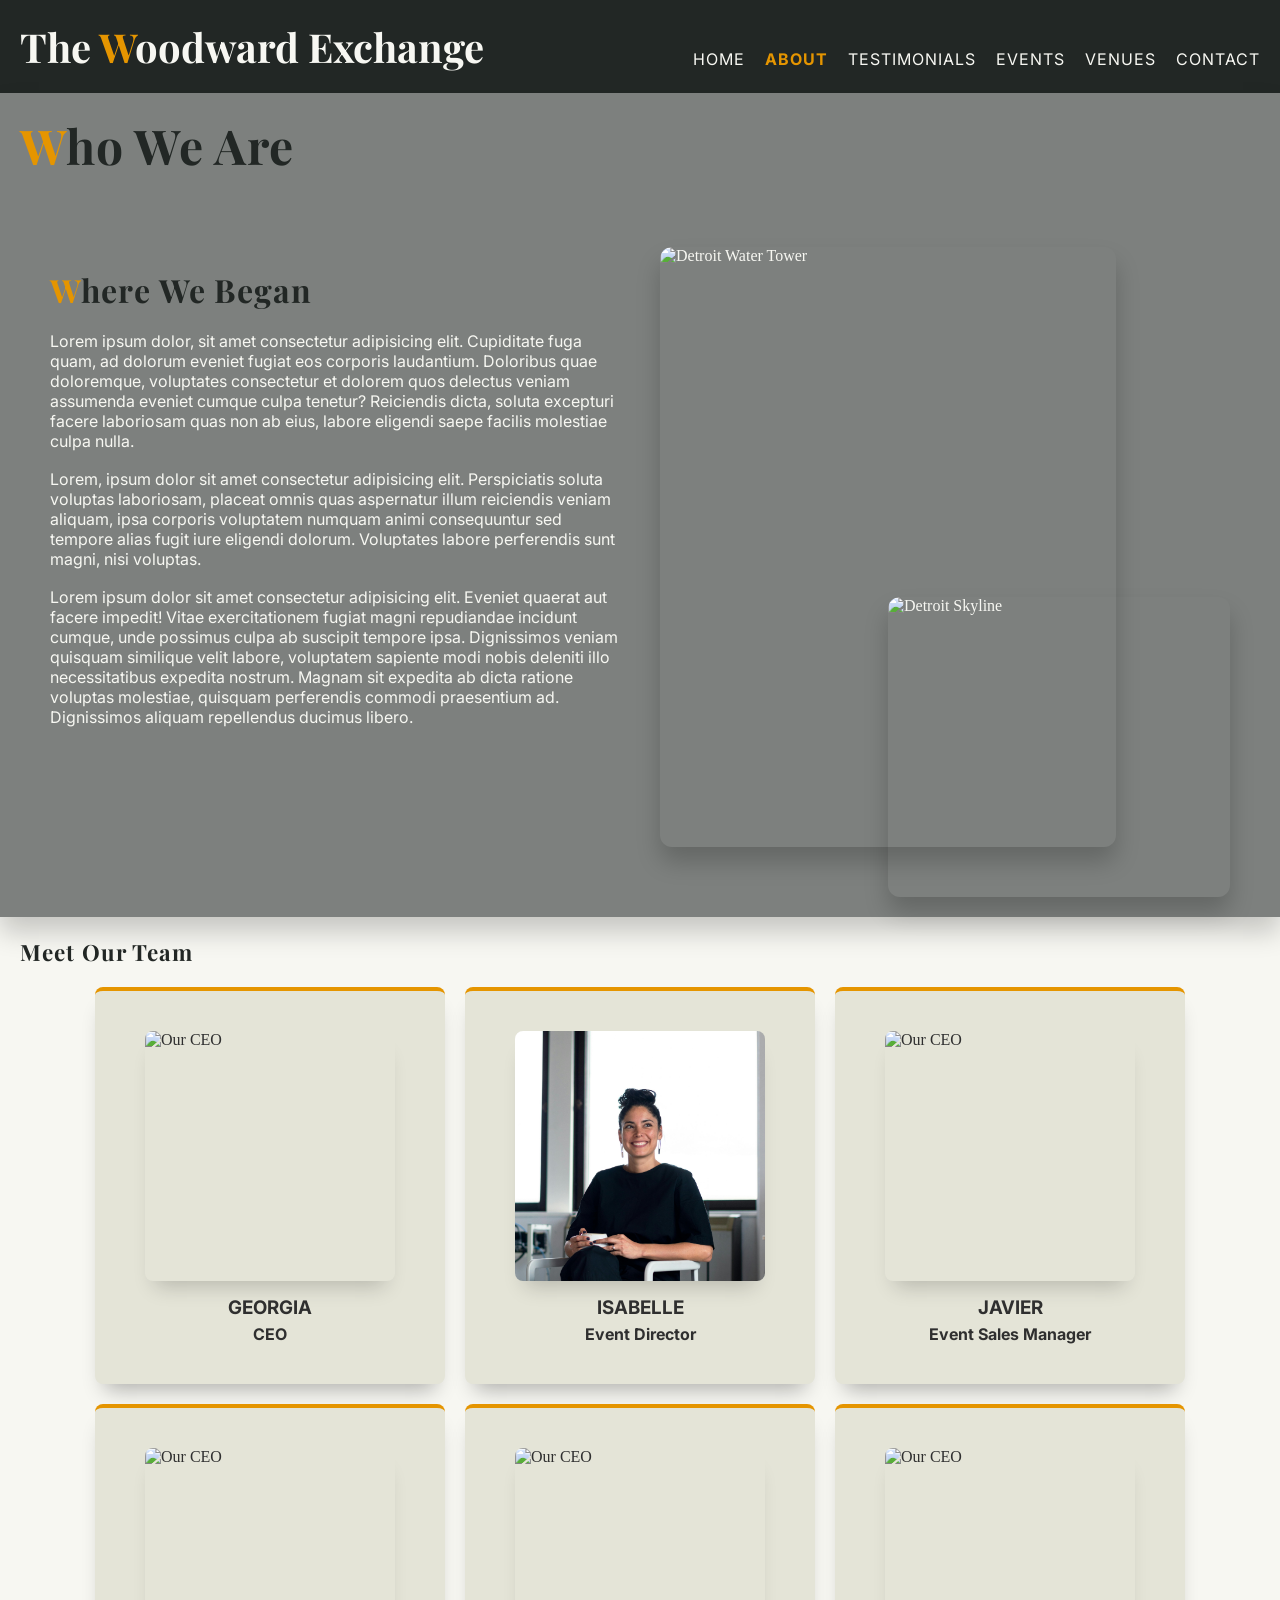
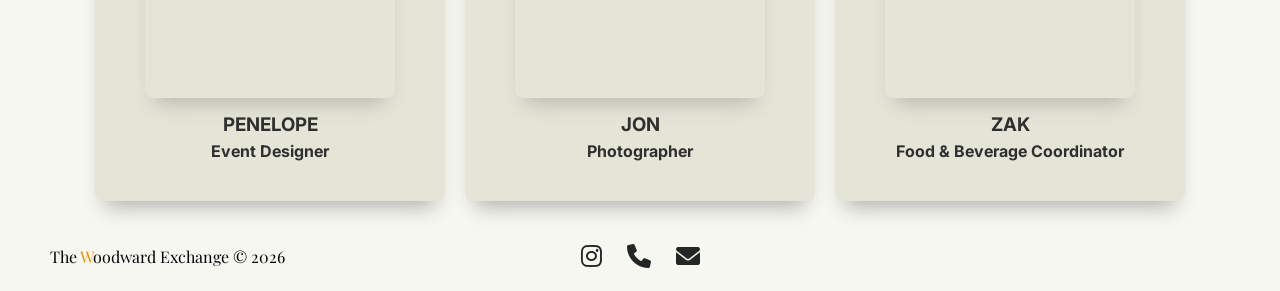
==== about.html @ 2d022087 "Added About Page, Began Events Page" ====
<!DOCTYPE html>
<html lang="en">
<head>
    <meta charset="UTF-8">
    <meta name="viewport" content="width=device-width, initial-scale=1.0">

 <link rel="stylesheet" href="https://cdnjs.cloudflare.com/ajax/libs/font-awesome/6.0.0/css/all.min.css">

    <link rel="preconnect" href="https://fonts.googleapis.com">
    <link rel="preconnect" href="https://fonts.gstatic.com" crossorigin>
    <link href="https://fonts.googleapis.com/css2?family=Playfair+Display:ital,wght@0,400..900;1,400..900&family=Roboto:ital,wght@0,100..900;1,100..900&family=Savate:ital,wght@0,200..900;1,200..900&display=swap" rel="stylesheet">


    <link rel="preconnect" href="https://fonts.googleapis.com">
    <link rel="preconnect" href="https://fonts.gstatic.com" crossorigin>
    <link href="https://fonts.googleapis.com/css2?family=Inter:ital,opsz,wght@0,14..32,100..900;1,14..32,100..900&family=Playfair+Display:ital,wght@0,400..900;1,400..900&family=Roboto:ital,wght@0,100..900;1,100..900&family=Savate:ital,wght@0,200..900;1,200..900&display=swap" rel="stylesheet">

    <link rel="stylesheet" href="style.css">
    <title>About Us</title>
</head>


<body class="about-page" id="about-page">
    
<header>
    <a href="#" class="logo">The <span>W</span>oodward Exchange</a>

        <i class="fas fa-bars menu-toggle" onclick="toggleMenu()"></i>

            <ul class="navigation" id="menu">
                <li><a href="index.html">Home</a></li>
                <li><a href="about.html" class="active-link">About</a></li>
                <li><a href="index.html#testimonials-section">Testimonials</a></li>
                <li><a href="events.html">Events</a></li>
                <li><a href="#">Venues</a></li>
                <li><a href="index.html#contact-section">Contact</a></li>
            </ul>
</header>

<main>

<section class="about">

        <h2 class="title"><span>W</span>ho We Are</h2>

    <div class="about-container">

            
        <div class="col-50">

            <h2 class="title"><span>W</span>here We Began</h2>

             <p class="text-font">Lorem ipsum dolor, sit amet consectetur adipisicing elit. Cupiditate fuga quam, ad dolorum eveniet fugiat eos corporis laudantium. Doloribus quae doloremque, voluptates consectetur et dolorem quos delectus veniam assumenda eveniet cumque culpa tenetur? Reiciendis dicta, soluta excepturi facere laboriosam quas non ab eius, labore eligendi saepe facilis molestiae culpa nulla.</p>

             <br>

             <p class="text-font">Lorem, ipsum dolor sit amet consectetur adipisicing elit. Perspiciatis soluta voluptas laboriosam, placeat omnis quas aspernatur illum reiciendis veniam aliquam, ipsa corporis voluptatem numquam animi consequuntur sed tempore alias fugit iure eligendi dolorum. Voluptates labore perferendis sunt magni, nisi voluptas.</p>

             <br>

             <p class="text-font">Lorem ipsum dolor sit amet consectetur adipisicing elit. Eveniet quaerat aut facere impedit! Vitae exercitationem fugiat magni repudiandae incidunt cumque, unde possimus culpa ab suscipit tempore ipsa. Dignissimos veniam quisquam similique velit labore, voluptatem sapiente modi nobis deleniti illo necessitatibus expedita nostrum. Magnam sit expedita ab dicta ratione voluptas molestiae, quisquam perferendis commodi praesentium ad. Dignissimos aliquam repellendus ducimus libero.</p>
        </div>

        <div class="col-50">
            <div class="image-stack-container">
            <img src="https://images.unsplash.com/photo-1714276729981-da1b0a0a40af?q=80&w=1170&auto=format&fit=crop&ixlib=rb-4.1.0&ixid=M3wxMjA3fDB8MHxwaG90by1wYWdlfHx8fGVufDB8fHx8fA%3D%3D" class="stack-img top"alt="Detroit Skyline">

            <img src="https://images.unsplash.com/photo-1735226441359-311eaab71bcf?q=80&w=798&auto=format&fit=crop&ixlib=rb-4.1.0&ixid=M3wxMjA3fDB8MHxwaG90by1wYWdlfHx8fGVufDB8fHx8fA%3D%3D" class="stack-img bottom"alt="Detroit Water Tower">
            </div>
        </div>
</div>


</section>

<section class="team">

    <h2 class="title">Meet Our Team</h2>

<div class="team-container">
    <div class="box">
        <div class="imgbox">
        <img src="https://images.unsplash.com/photo-1573497019940-1c28c88b4f3e?q=80&w=774&auto=format&fit=crop&ixlib=rb-4.1.0&ixid=M3wxMjA3fDB8MHxwaG90by1wYWdlfHx8fGVufDB8fHx8fA%3D%3D" alt="Our CEO">
        </div>
        <div class="text">
                <h3>Georgia</h3>
                <h4>CEO</h4>
            </div>
    </div>

    <div class="box">
        <div class="imgbox">
        <img src="Images/pexels-thisisengineering-3861447.jpg" alt="Our CEO">
        </div>
        <div class="text">
                <h3>Isabelle</h3>
                <h4>Event Director</h4>
            </div>
    </div>

    <div class="box">
        <div class="imgbox">
        <img src="https://images.pexels.com/photos/12903019/pexels-photo-12903019.jpeg" alt="Our CEO">
        </div>
        <div class="text">
                <h3>Javier</h3>
                <h4>Event Sales Manager</h4>
            </div>
    </div>

    <div class="box">
        <div class="imgbox">
        <img src="https://images.pexels.com/photos/1181742/pexels-photo-1181742.jpeg" alt="Our CEO">
        </div>
        <div class="text">
                <h3>Penelope</h3>
                <h4>Event Designer</h4>
            </div>
    </div>

    <div class="box">
        <div class="imgbox">
        <img src="https://images.pexels.com/photos/30336198/pexels-photo-30336198.jpeg" alt="Our CEO">
        </div>
        <div class="text">
                <h3>Jon</h3>
                <h4>Photographer</h4>
            </div>
    </div>

    <div class="box">
        <div class="imgbox">
        <img src="https://images.pexels.com/photos/8101728/pexels-photo-8101728.jpeg" alt="Our CEO">
        </div>
        <div class="text">
                <h3>Zak</h3>
                <h4>Food &amp Beverage Coordinator</h4>
            </div>
    </div>
    </div>
</section>

</main>



<footer>
<div class="footer-container">
    <div class="footer-text">
    <p>The <span>W</span>oodward Exchange &copy; 2026</p>
</div>

    <div class="footer-links">
        <a href="#"><i class="fa-brands fa-instagram"></i></a>
        <a href="#"><i class="fa-solid fa-phone"></i></a>
        <a href="#"><i class="fa-solid fa-envelope"></i></a>
    </div>

    <div class="footer-right">
    <button id="backToTop" title="Go to top">
    <i class="fas fa-chevron-up"></i>
</button>
</div>
</div>

</footer>



     <script>
        function toggleMenu(){
            const menu = document.getElementById("menu");
            menu.classList.toggle("active");
        }

        const backToTopBtn = document.getElementById("backToTop");

        window.onscroll = function(){
            if (document.body.scrollTop > 400 || document.documentElement.scrollTop > 400) {
                backToTopBtn.style.display = "block";
            } else{
                backToTopBtn.style.display = "none";
            }
        };

        backToTopBtn.onclick = function(){
            window.scrollTo({
                top:0,
                behavior: 'smooth'
            });
        }
    </script>



</body>
</html>
---- style.css ----
*{
    padding: 0;
    margin: 0;
    box-sizing: border-box;
}

html{
    scroll-behavior: smooth;
}

/* PARAGRAPH FONT */

.text-font{
    font-size: 1em;
    font-family: "Inter", sans-serif;
}

/* HEADER CSS */

header{
    display: flex;
    justify-content: space-between;
    align-items: center;
    padding: 20px;
    background-color: #222725;
    width: 100%;
}

.logo{
    text-decoration: none;
    font-size: 2.5em;
    font-weight: bold;
    font-family: "Playfair Display", serif;
    color: #f7f7f2;
}

.logo span, 
.hero-title span,
.title span,
.footer-container span{
    color: #e59500;
}

.navigation{
    display: flex;
    gap: 20px;
    padding: 0;
    margin-top: 25px;
}

.navigation li{
    list-style: none;
}

.navigation li a{
    display: inline-block;
    text-decoration: none;
    color: #f7f7f2;
    font-family: "Inter", sans-serif;
    text-transform: uppercase;
    letter-spacing: 1px;
    font-size: 1em;
    transition: transform 0.2s ease, color 0.2s ease;
}

.navigation li a:hover{
    /* transform: scale(1.15); */
    transform: scale(1.15);
    color: #e59500;
}

.menu-toggle{
    color: #fff;
    font-size: 20px;
    cursor: pointer;
    display: none;
}

.divider-container{
    display: flex;
    justify-content: center;
    align-items: center;
    width: 100%;
    position: absolute;
    margin-top: -9px;
    overflow: visible;
    z-index: 100;
    pointer-events: none;
}

.rotated-triangle{
    transform: rotate(180deg);
}

/*  HERO SECTION */

.hero{
    background: linear-gradient(rgba(0, 0, 0, 0.4), rgba(0, 0, 0, 0.4)),url(https://images.unsplash.com/photo-1773069459477-e9fe9d6eeb60?q=80&w=1373&auto=format&fit=crop&ixlib=rb-4.1.0&ixid=M3wxMjA3fDB8MHxwaG90by1wYWdlfHx8fGVufDB8fHx8fA%3D%3D);
    background-size: cover;
    width: 100%; 
    height: 80vh; /* Viewport height */
    display: flex;
    flex-direction: column;
    justify-content: center;
    align-items: center;
    text-align: center;
    box-shadow: 0px 15px 20px -10px rgba(0, 0, 0, 0.3);
    z-index: 2;
    position: relative; /* activates the z-index */
}

.hero-title{
    font-size: 5em;
    padding: 10px;
    text-wrap: wrap;
    color: #f7f7f2;
}

.hero-content p{
    /* font-size: 1em;
    font-family: "Inter", sans-serif; */
    text-align: center;
    color: #f7f7f2;
}

.hero-content .btn{
    display: inline-block;
    margin-top: 40px;
    padding: 10px 15px;
    border-radius: 8px;
    text-decoration: none;
    background-color: #e59500;
    color: #f7f7f2;
    font-family: "Inter", sans-serif;
    font-size: 1em;
}

.hero-content .btn:hover{
    background-color: #f7f7f2;
    color: #222725;
    transform: scale(1.1);
    transition: transform 0.3s ease, color 0.3s ease;
}

/* GALLERY SECTION */

.gallery{
    background-color: #f7f7f2;
    position: relative;
    box-shadow: 0px 15px 20px -10px rgba(0, 0, 0, 0.3);
    z-index: 1;
}

.gallery-grid{
    display: grid;
    grid-template-columns: repeat(5, 1fr);
    gap: 20px;
    padding: 20px;
    max-width: 1200px;
    margin: 0 auto;
}

.gallery-grid img{
    width: 100%;
    height: 200px;
    object-fit: cover;
    box-shadow: 0px 15px 20px -10px rgba(0, 0, 0, 0.2);
    border-radius: 8px;
    transition: transform 0.3s ease;
}

.gallery-grid img:hover{
    transform: scale(1.05);
}

.title{
    font-family: "Playfair Display", serif;
    font-size: 1.4em;
    /* text-transform: uppercase; */
    letter-spacing: 1.1px;
    padding: 20px 0 0 20px ;
    color: #222725;
}

/* TESTIMONIALS SECTION */

.testimonials{
    background-color: #22272596;
    box-shadow: 0px 15px 20px -10px rgba(0, 0, 0, 0.3);
    position: relative;
    z-index: 10;
}

.testimonials .title{
    color: #f7f7f2;
}

.testimonial-content{
    display: flex;
    justify-content: center;
    align-items: center;
    flex-wrap: wrap;
    margin-top: 40px;
    max-width: 100%;
    gap: 2.5em;
}

.testimonial-content .box,
.team .box{
    width: 350px;
    padding: 40px;
    background-color: #f7f7f2;
    color: #2f2f2f;
    margin-bottom: 30px;
    border-radius: 8px;
    box-shadow: 0px 15px 20px -10px rgba(0, 0, 0, 0.3);
    border-top: 4px solid #e59500;
}

.testimonial-content .box:nth-child(1),
.testimonial-content .box:nth-child(2),
.testimonial-content .box:nth-child(3){
    margin-bottom: 10px;
}

.testimonial-content .box:hover{
    transform: scale(1.05);
    transition: transform 0.3s ease;
}

.testimonial-content .box .imgbox,
.team .box .imgbox{
    width: 100%;
    height: 250px;
    display: flex;
    justify-content: center;
}

.testimonial-content .box .imgbox img,
.team .box .imgbox img{
    border-radius: 8px;
    object-fit: cover;
    object-position: center top;
    height: 250px;
    width: 250px;
    display: block;
    margin: 0 auto;
    box-shadow: 0px 15px 20px -10px rgba(0, 0, 0, 0.2);
}

.testimonial-content .box:first-child .imgbox img,
.team .box:first-child .imgbox img{
    object-position: center;
}

.box p{
    /* font-family: "Inter", sans-serif;
    font-size: 1em; */
    color: #222725;
    padding: 10px 10px 20px;
    text-wrap: wrap;
    text-align: center;
}

.box h3{
    font-family: "Inter", sans-serif;
    text-align: center;
    text-transform: uppercase;
}

/* CONTACT SECTION */

.contact{
    background: linear-gradient(rgba(0, 0, 0, 0.4), rgba(0, 0, 0, 0.4)), url(https://images.unsplash.com/photo-1714276729981-da1b0a0a40af?q=80&w=1170&auto=format&fit=crop&ixlib=rb-4.1.0&ixid=M3wxMjA3fDB8MHxwaG90by1wYWdlfHx8fGVufDB8fHx8fA%3D%3D);
    background-size: cover;
    padding: 0px 20px 20px;
    background-color: #f7f7f2;
    display: flex;
    flex-direction: column;
    align-items: center;
    background-position: center;
    box-shadow: 0px 15px 20px -10px rgba(0, 0, 0, 0.3);
    position: relative;
    z-index: 10;
}

.contact-wrapper{
    width: 100%;
    display: flex;
    justify-content: center;
    margin-top: 30px;
    justify-content: flex-start;
}

.contact .title{
    align-self: flex-start;
    padding-left: 0px;
    color: #f7f7f2;
}

.contact .text-font{
    font-size: 0.8em;
}

.contactform{
    padding: 40px;
    box-shadow: rgba(0, 0, 0, 0.1) 0px 15px 25px;
    /* background: #f7f7f2; */
    background: rgba(247, 247, 242, 0.6);
    backdrop-filter: blur(10px);
    -webkit-backdrop-filter: blur(10px); 
    border: 1px solid rgba(255, 255, 255, 0.3);
    width: 100%;
    max-width: 600px;
    border-radius: 8px;
    align-self: flex-start;
    flex-grow: 1;
    letter-spacing: .1em;
    border-top: 4px solid #e59500;
}

.contactform h3{
    margin-bottom: 20px;
    font-family: "Playfair Display", serif;
    color: #222725;
    
}

.contactform .inputbox{
    width: 100%;
    margin-bottom: 20px;
}

.contactform .inputbox input,
.contactform .inputbox textarea{
    width: 100%;
    border: 1px solid #22272596;
    color: #22272596;
    border-radius: 8px;
    padding: 10px;
    outline: none;
    font-weight: 300;
    resize: none;
    font-size: 1em;
    font-family: "Inter", sans-serif;
}

.contactform .inputbox input[type="submit"]{
    background-color: #e59500;
    color: #f7f7f2;
    /* font-weight: 400; */
}

.contactform .inputbox input[type="submit"]:hover{
    background-color: #222725;
    color: #e59500;
    transform: scale(1.05);
    transition: transform 0.3s ease;
}

/* FOOTER SECTION */

.footer-container{
    background-color: #f7f7f2;
    width: 100%;
    height: 70px;
    display: flex;
    justify-content: space-between;
    align-items: center;
    padding: 0 50px;
}

.footer-text, .footer-links, .footer-right{
    flex: 1;
}

.footer-container .footer-text p{
    font-family: "Playfair Display", serif;
    display: inline-block;
    margin-top: 20px;
    margin-bottom: 20px;
    font-size: 1em;
}

.footer-links{
    display: flex;
    justify-content: center;
    gap: 25px;
    margin: 0 40px;
}

.footer-right{
    display: flex;
    justify-content: flex-end;
}

.footer-links i{
    color: #222725;
    font-size: 1.5em;
}

.footer-links i:hover{
    transform: scale(1.15);
    color: #e59500;
    transition: transform 0.3s ease;
}


/* BACK TO TOP BUTTON */

#backToTop {
    display: none; /* Hidden by default */
    bottom: 30px; 
    right: 30px; 
    z-index: 999; 
    border: none; 
    outline: none; 
    background-color: #e59500; 
    color: white; 
    cursor: pointer; 
    padding: 10px 15px; 
    border-radius: 5px; /* Circle shape */
    font-size: 1.2em;
    transition: 0.3s;
    box-shadow: 0px 5px 15px rgba(0,0,0,0.3);
}

#backToTop:hover {
    background-color: #222725; /* Switch to your dark green on hover */
    transform: scale(1.1);
}

/* ABOUT PAGE */

.active-link{
    color: #e59500 !important;
    font-weight: bold;
}

.about{
    background-color: #22272596;
    color: #f7f7f2;
    position: relative;
    padding-bottom: 100px;
    z-index: 10;
    box-shadow: 0px 15px 25px rgba(0, 0, 0, 0.2);
}


.about-container {
    display: flex;
    justify-content: center;
    align-items: center; 
    width: 100%;
    min-height: auto; 
    padding: 20px 50px; 
    gap: 40px;
}

.about .col-50 .title {
    font-size: 2em;
    margin-top: 0;      
    padding: 0 0 20px 0;
}

.about .title{
    font-size: 3em;
}

.about .col-50 .title{
    font-size: 2em;
    padding: 0px 0px 20px 0px;
}

.col-50{
    flex: 1;
}


.col-50 img{
    width: 100%;
    max-width: 500px;
    height: auto;
    border-radius: 12px;
    box-shadow: 0px 15px 25px rgba(0, 0, 0, 0.2);
}

.image-stack-container{
    position: relative;
    width: 100%;
    max-width: 600px;
    height: 500px;
    margin: 50px auto;
}

.stack-img {
    position: absolute;
    border-radius: 12px;
    box-shadow: 0px 20px 40px rgba(0,0,0,0.2);
    object-fit: cover;
    transition: transform 0.3s ease;
}

.stack-img.bottom{
    width: 80%;
    height: 600px;
    top: 0;
    left: 0;
    z-index: 1;
}


.stack-img.top{
    width: 60%;
    height: 300px;
    bottom: -150px;
    right: 0;
    z-index: 2;
    /* border: 5px solid #f7f7f2; */
}


/* MEET OUR TEAM SECTION -- ABOUT PAGE */

.team{
    background-color: #f7f7f2;
}

.team-container{
    display: grid;
    grid-template-columns: repeat(auto-fit, 350px);
    justify-content: center;
    align-items: start;
    max-width: 1200px;
    margin: 0 auto;
    padding: 20px;
    gap: 20px;
}
.team .box .imgbox{
    width: 100%;
    height: 250px;
    display: flex;
    justify-content: center;
    margin-bottom: 15px;
}

.team .box{
    background-color: #e4e4d7;
    width: 100%;
    max-width: 400px;
    margin: 0 auto;
}

.team .box:nth-child(4) img,
.team .box:nth-child(5) img,
.team .box:nth-child(6) img{
    object-position: center;
}

.team .box:hover{
    transform: scale(1.05);
    transition: transform 0.3s ease;
}

.team .box h4{
    font-family: "Inter", sans-serif;
    text-align: center;
    margin-top: 5px;
}



/* MOBILE DEVICE STYLING */

@media only screen and (max-width: 599px){
    .menu-toggle{
        display: block;
        font-size: 2em;
        z-index: 1001;
    }

    header .navigation{
        display: none;
        flex-direction: column;
        position: absolute;
        color: #f7f7f2;
        top: 170px; /* Position ourself below the navbar */
        left: 0;
        right: 0;
        padding: 20px 0;
        z-index: 1000; /* Staying above other elements */
        gap: 10px;
    }

    header .navigation.active{
        display: flex;
}

    header .navigation li{
        text-align: center;
        width: 100%;
}

    header .navigation li a{
        text-decoration: none;
        color: #2f2f2f;
        font-weight: 400;
        font-size: 1.2em;
        padding: 10px;
        display: block;
}

    header .navigation li a:active{
        color: #e59500;
        transform: scale(.98);
        transition: transform 0.3s ease;
}

.team-container{
    grid-template-columns: 1fr;
}

}
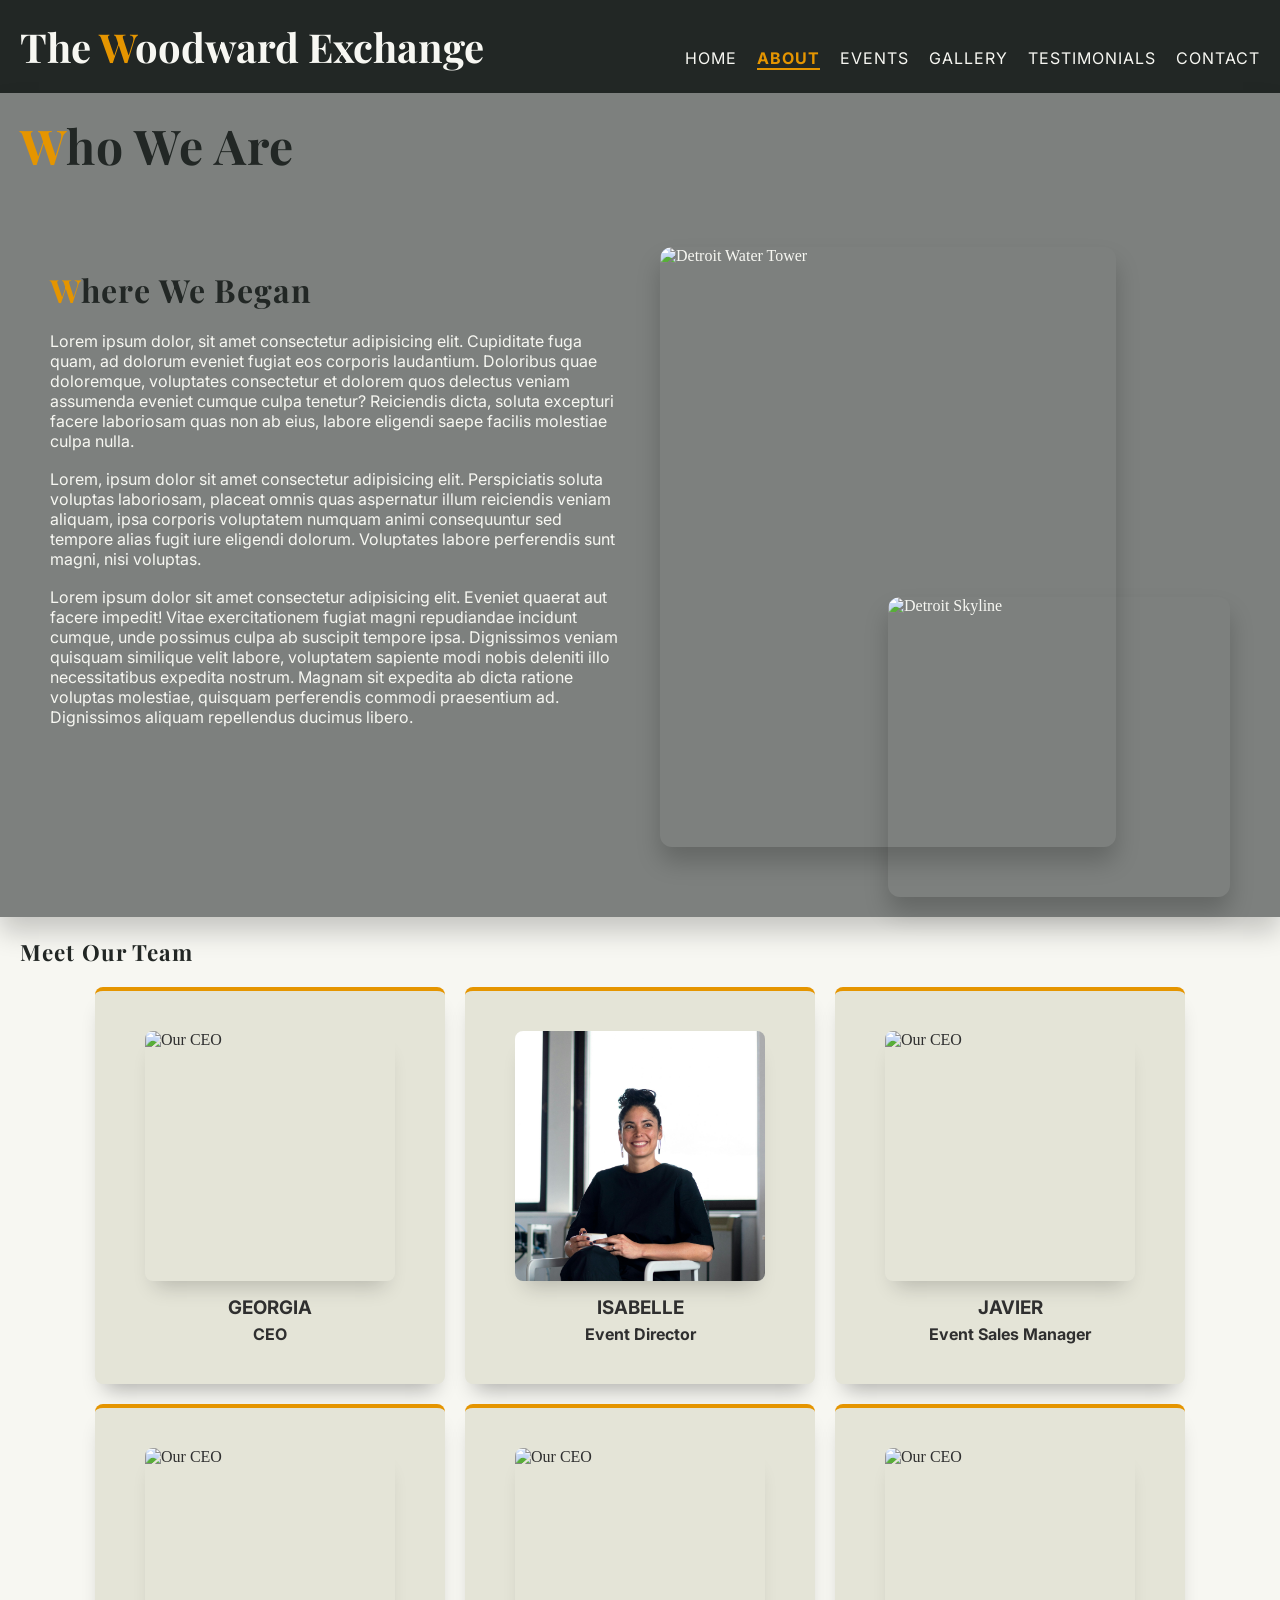
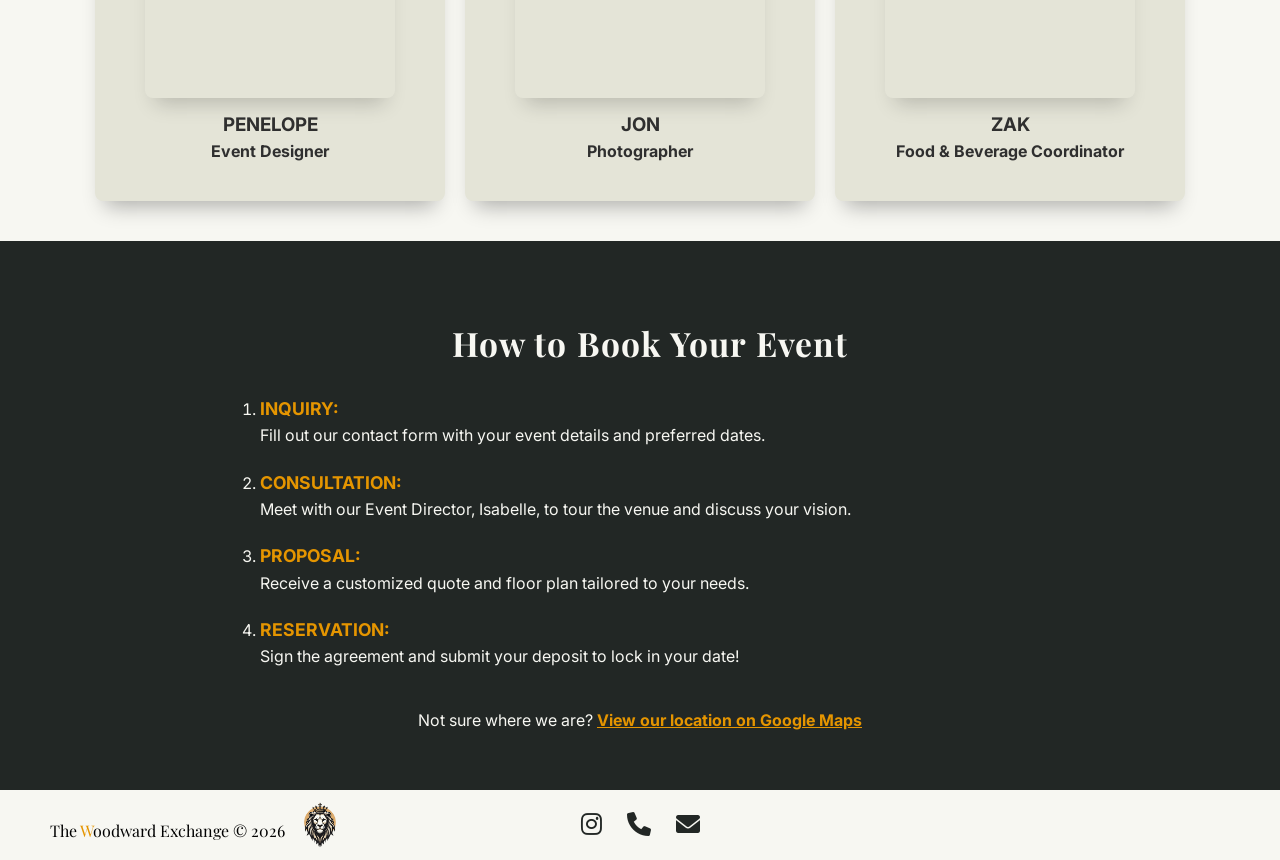
==== commit 11fb6b2c: "Finished Events Page, Added Gallery Page, PNG, External Link" ====
--- a/about.html
+++ b/about.html
@@ -30,9 +30,9 @@
             <ul class="navigation" id="menu">
                 <li><a href="index.html">Home</a></li>
                 <li><a href="about.html" class="active-link">About</a></li>
+                <li><a href="events.html">Events</a></li>
+                <li><a href="gallery.html">Gallery</a></li>
                 <li><a href="index.html#testimonials-section">Testimonials</a></li>
-                <li><a href="events.html">Events</a></li>
-                <li><a href="#">Venues</a></li>
                 <li><a href="index.html#contact-section">Contact</a></li>
             </ul>
 </header>
@@ -137,6 +137,24 @@
                 <h4>Food &amp Beverage Coordinator</h4>
             </div>
     </div>
+    </div>
+</section>
+
+<section class="booking-process">
+    <div class="title">
+        <h2>How to Book Your Event</h2>
+    </div>
+    <div class="process-container">
+        <ol class="text-font">
+            <li><strong>Inquiry:</strong> Fill out our contact form with your event details and preferred dates.</li>
+            <li><strong>Consultation:</strong> Meet with our Event Director, Isabelle, to tour the venue and discuss your vision.</li>
+            <li><strong>Proposal:</strong> Receive a customized quote and floor plan tailored to your needs.</li>
+            <li><strong>Reservation:</strong> Sign the agreement and submit your deposit to lock in your date!</li>
+        </ol>
+        <p class="text-font external-link-wrap">
+            Not sure where we are? 
+            <a href="https://www.google.com/maps" target="_blank" class="external-link">View our location on Google Maps</a>
+        </p>
     </div>
 </section>
 
@@ -148,6 +166,8 @@
 <div class="footer-container">
     <div class="footer-text">
     <p>The <span>W</span>oodward Exchange &copy; 2026</p>
+
+    <img src="Images/lion-logo.png" class="footer-logo" alt="Lion with Crown Brand Icon"> <!--  <a href='https://pngtree.com/freepng/a-vector-logo-design-of-majestic-king-lion_20941485.html'>png image from pngtree.com/</a> -->
 </div>
 
     <div class="footer-links">
--- a/style.css
+++ b/style.css
@@ -142,45 +142,7 @@
     transition: transform 0.3s ease, color 0.3s ease;
 }
 
-/* GALLERY SECTION */
-
-.gallery{
-    background-color: #f7f7f2;
-    position: relative;
-    box-shadow: 0px 15px 20px -10px rgba(0, 0, 0, 0.3);
-    z-index: 1;
-}
-
-.gallery-grid{
-    display: grid;
-    grid-template-columns: repeat(5, 1fr);
-    gap: 20px;
-    padding: 20px;
-    max-width: 1200px;
-    margin: 0 auto;
-}
-
-.gallery-grid img{
-    width: 100%;
-    height: 200px;
-    object-fit: cover;
-    box-shadow: 0px 15px 20px -10px rgba(0, 0, 0, 0.2);
-    border-radius: 8px;
-    transition: transform 0.3s ease;
-}
-
-.gallery-grid img:hover{
-    transform: scale(1.05);
-}
-
-.title{
-    font-family: "Playfair Display", serif;
-    font-size: 1.4em;
-    /* text-transform: uppercase; */
-    letter-spacing: 1.1px;
-    padding: 20px 0 0 20px ;
-    color: #222725;
-}
+
 
 /* TESTIMONIALS SECTION */
 
@@ -188,7 +150,7 @@
     background-color: #22272596;
     box-shadow: 0px 15px 20px -10px rgba(0, 0, 0, 0.3);
     position: relative;
-    z-index: 10;
+    z-index: 20;
 }
 
 .testimonials .title{
@@ -271,9 +233,9 @@
 /* CONTACT SECTION */
 
 .contact{
-    background: linear-gradient(rgba(0, 0, 0, 0.4), rgba(0, 0, 0, 0.4)), url(https://images.unsplash.com/photo-1714276729981-da1b0a0a40af?q=80&w=1170&auto=format&fit=crop&ixlib=rb-4.1.0&ixid=M3wxMjA3fDB8MHxwaG90by1wYWdlfHx8fGVufDB8fHx8fA%3D%3D);
+    background: linear-gradient(rgba(0, 0, 0, 0.3), rgba(0, 0, 0, 0.3)), url(https://images.pexels.com/photos/15212812/pexels-photo-15212812.jpeg);
     background-size: cover;
-    padding: 0px 20px 20px;
+    padding: 0px 20px 90px;
     background-color: #f7f7f2;
     display: flex;
     flex-direction: column;
@@ -284,10 +246,19 @@
     z-index: 10;
 }
 
+.contact-container{
+    width: 100%;
+    display: flex;
+    justify-content: space-between;
+    align-items: center;
+    gap: 20px;
+    padding: 0px 20px 30px;
+}
+
+
 .contact-wrapper{
     width: 100%;
     display: flex;
-    justify-content: center;
     margin-top: 30px;
     justify-content: flex-start;
 }
@@ -304,7 +275,7 @@
 
 .contactform{
     padding: 40px;
-    box-shadow: rgba(0, 0, 0, 0.1) 0px 15px 25px;
+    box-shadow: rgba(0, 0, 0, 0.2) 0px 15px 25px;
     /* background: #f7f7f2; */
     background: rgba(247, 247, 242, 0.6);
     backdrop-filter: blur(10px);
@@ -313,10 +284,12 @@
     width: 100%;
     max-width: 600px;
     border-radius: 8px;
-    align-self: flex-start;
-    flex-grow: 1;
+    /* align-self: flex-start; */
+    /* flex-grow: 1; */
     letter-spacing: .1em;
     border-top: 4px solid #e59500;
+    position: relative;
+    z-index: 10;
 }
 
 .contactform h3{
@@ -358,6 +331,21 @@
     transition: transform 0.3s ease;
 }
 
+.contact-img{
+    border-radius: 8px;
+    box-shadow: 0px 15px 20px -10px rgba(0, 0, 0, 0.2);
+}
+
+.contact-img .stack-img.bottom{
+    width: 100%;
+    height: 450px;
+}
+
+.contact-img .stack-img.top{
+    width: 100%;
+    height: 250px;
+}
+
 /* FOOTER SECTION */
 
 .footer-container{
@@ -372,13 +360,24 @@
 
 .footer-text, .footer-links, .footer-right{
     flex: 1;
+}
+
+.footer-text{
+    display: flex;
+}
+
+.footer-logo{
+    height: 50px;
+    width: 50px;
+    margin: 0px 10px
+    /* png image from pngtree.com */
 }
 
 .footer-container .footer-text p{
     font-family: "Playfair Display", serif;
     display: inline-block;
     margin-top: 20px;
-    margin-bottom: 20px;
+    margin-bottom: 0px;
     font-size: 1em;
 }
 
@@ -435,6 +434,7 @@
 .active-link{
     color: #e59500 !important;
     font-weight: bold;
+    border-bottom: 2px solid #e59500;
 }
 
 .about{
@@ -460,16 +460,11 @@
 .about .col-50 .title {
     font-size: 2em;
     margin-top: 0;      
-    padding: 0 0 20px 0;
+    padding: 0px 0px 20px 0px;
 }
 
 .about .title{
     font-size: 3em;
-}
-
-.about .col-50 .title{
-    font-size: 2em;
-    padding: 0px 0px 20px 0px;
 }
 
 .col-50{
@@ -533,7 +528,7 @@
     align-items: start;
     max-width: 1200px;
     margin: 0 auto;
-    padding: 20px;
+    padding: 20px 20px 40px 20px;
     gap: 20px;
 }
 .team .box .imgbox{
@@ -569,6 +564,154 @@
 }
 
 
+/* HOW TO BOOK SECTION -- ABOUT PAGE */
+
+.booking-process h2{
+    color: #f7f7f2;
+}
+
+.booking-process {
+    background-color: #222725;
+    color: #f7f7f2;
+    padding: 60px 20px;
+    text-align: center;
+}
+
+.process-container {
+    max-width: 800px;
+    margin: 0 auto;
+    text-align: left;
+}
+
+.process-container ol {
+    margin: 30px 0;
+    padding-left: 20px;
+}
+
+.process-container li {
+    margin-bottom: 20px;
+    line-height: 1.6;
+}
+
+.process-container li strong {
+    color: #e59500;
+    text-transform: uppercase;
+    display: block;
+    font-size: 1.1em;
+}
+
+/* External Link Styling */
+.external-link-wrap {
+    margin-top: 40px;
+    text-align: center;
+}
+
+.external-link {
+    color: #e59500;
+    text-decoration: underline;
+    font-weight: bold;
+    transition: color 0.3s ease;
+}
+
+.external-link:hover {
+    color: #f7f7f2;
+}
+
+
+
+/* EVENTS PAGE */
+.event-schedule{
+    background-color: #f7f7f2;
+    padding-bottom: 30px;
+}
+.event-table{
+    width: 90%;
+    margin: 40px auto;
+    border-collapse: collapse;
+    font-family: "Inter", sans-serif;
+    background-color: #f7f7f2;
+    box-shadow: 0px 10px 20px rgba(0,0,0,0.1);
+}
+
+.event-table thead{
+    background-color: #222725;
+    color: #e59500;
+}
+
+.event-table th, .event-table td{
+    padding: 15px;
+    text-align: left;
+    border-bottom: 1px solid #ddd;
+}
+
+.event-table tr:hover{
+    background-color: #22272596;
+}
+
+/* GALLERY SECTION -- EVENTS PAGE*/
+
+.gallery{
+    background-color: #f7f7f2;
+    position: relative;
+    box-shadow: 0px 15px 20px -10px rgba(0, 0, 0, 0.3);
+    z-index: 1;
+}
+
+.gallery-grid{
+    display: grid;
+    grid-template-columns: repeat(5, 1fr);
+    gap: 20px;
+    padding: 20px 20px 40px 20px;
+    max-width: 1200px;
+    margin: 0 auto;
+}
+
+.gallery-grid img{
+    width: 100%;
+    height: 200px;
+    object-fit: cover;
+    box-shadow: 0px 15px 20px -10px rgba(0, 0, 0, 0.2);
+    border-radius: 8px;
+    transition: transform 0.3s ease;
+}
+
+.gallery-grid img:hover{
+    transform: scale(1.05);
+}
+
+.title{
+    font-family: "Playfair Display", serif;
+    font-size: 1.4em;
+    /* text-transform: uppercase; */
+    letter-spacing: 1.1px;
+    padding: 20px 0 0 20px ;
+    color: #222725;
+}
+
+/* GALLERY PAGE */
+
+.large-grid {
+    display: grid;
+    grid-template-columns: 1fr; /* One giant image per row */
+    gap: 50px;
+    max-width: 1000px;
+    margin: 40px auto 0;
+    padding: 0 20px 20px;
+}
+
+.large-grid img {
+    width: 100%;
+    height: auto; /* Maintains the original aspect ratio */
+    border-radius: 12px;
+    box-shadow: 0 20px 40px rgba(0,0,0,0.2);
+}
+
+.large-grid figcaption {
+    text-align: center;
+    font-family: "Inter", sans-serif;
+    margin-top: 15px;
+    color: #222725;
+}
 
 /* MOBILE DEVICE STYLING */
 
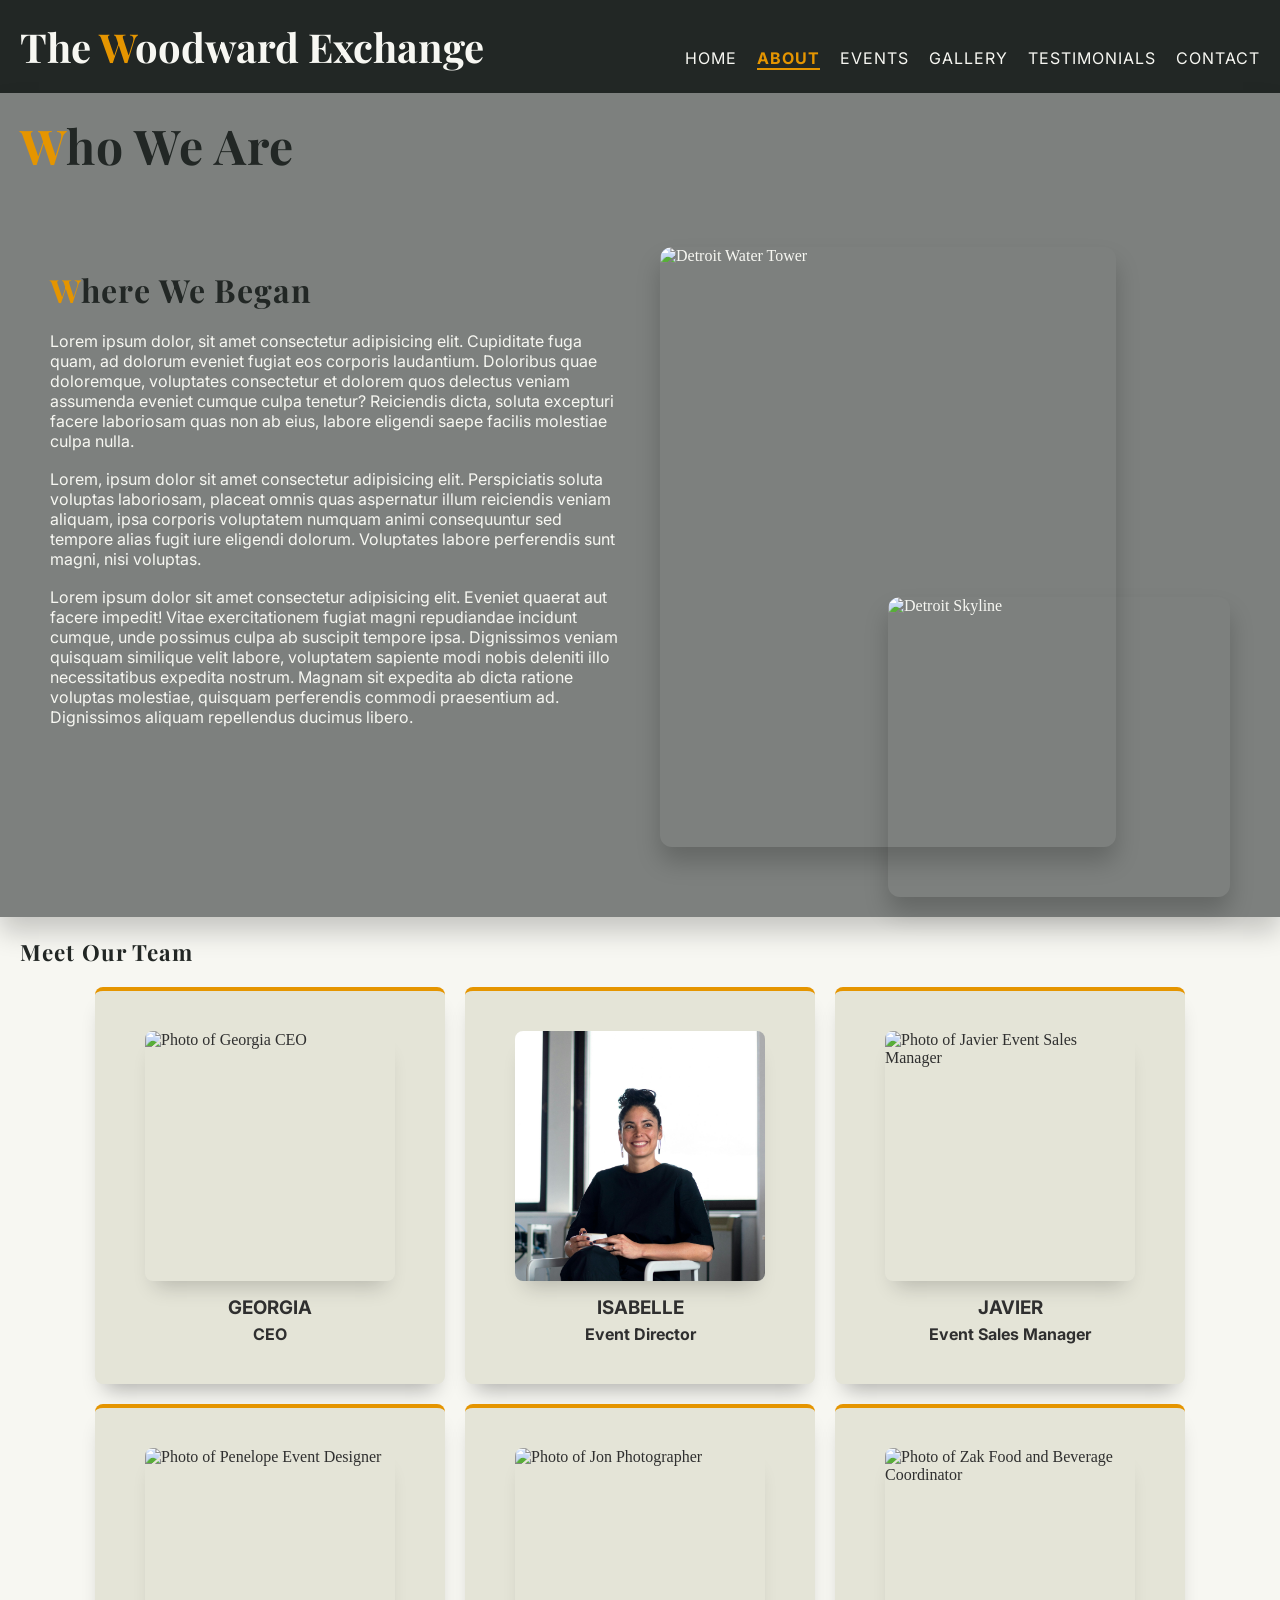
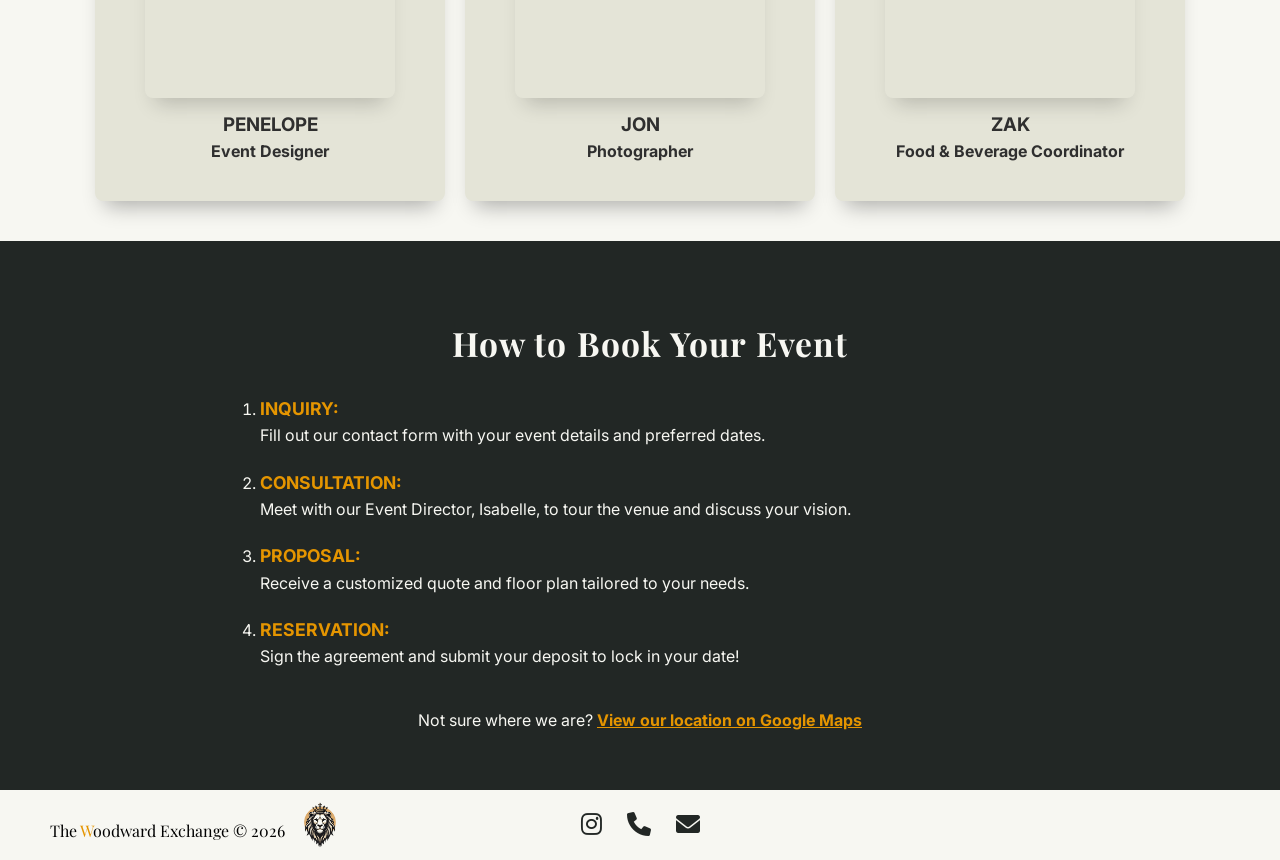
==== commit b4422f4d: "Finished Site with responsive media queries, READ.md, License included" ====
--- a/about.html
+++ b/about.html
@@ -15,7 +15,7 @@
     <link rel="preconnect" href="https://fonts.gstatic.com" crossorigin>
     <link href="https://fonts.googleapis.com/css2?family=Inter:ital,opsz,wght@0,14..32,100..900;1,14..32,100..900&family=Playfair+Display:ital,wght@0,400..900;1,400..900&family=Roboto:ital,wght@0,100..900;1,100..900&family=Savate:ital,wght@0,200..900;1,200..900&display=swap" rel="stylesheet">
 
-    <link rel="stylesheet" href="style.css">
+    <link rel="stylesheet" href="css/style.css">
     <title>About Us</title>
 </head>
 
@@ -80,7 +80,7 @@
 <div class="team-container">
     <div class="box">
         <div class="imgbox">
-        <img src="https://images.unsplash.com/photo-1573497019940-1c28c88b4f3e?q=80&w=774&auto=format&fit=crop&ixlib=rb-4.1.0&ixid=M3wxMjA3fDB8MHxwaG90by1wYWdlfHx8fGVufDB8fHx8fA%3D%3D" alt="Our CEO">
+        <img src="https://images.unsplash.com/photo-1573497019940-1c28c88b4f3e?q=80&w=774&auto=format&fit=crop&ixlib=rb-4.1.0&ixid=M3wxMjA3fDB8MHxwaG90by1wYWdlfHx8fGVufDB8fHx8fA%3D%3D" alt="Photo of Georgia CEO">
         </div>
         <div class="text">
                 <h3>Georgia</h3>
@@ -90,7 +90,7 @@
 
     <div class="box">
         <div class="imgbox">
-        <img src="Images/pexels-thisisengineering-3861447.jpg" alt="Our CEO">
+        <img src="Images/event-director.jpg" alt="Photo of Isabelle Event Director">
         </div>
         <div class="text">
                 <h3>Isabelle</h3>
@@ -100,7 +100,7 @@
 
     <div class="box">
         <div class="imgbox">
-        <img src="https://images.pexels.com/photos/12903019/pexels-photo-12903019.jpeg" alt="Our CEO">
+        <img src="https://images.pexels.com/photos/12903019/pexels-photo-12903019.jpeg" alt="Photo of Javier Event Sales Manager">
         </div>
         <div class="text">
                 <h3>Javier</h3>
@@ -110,7 +110,7 @@
 
     <div class="box">
         <div class="imgbox">
-        <img src="https://images.pexels.com/photos/1181742/pexels-photo-1181742.jpeg" alt="Our CEO">
+        <img src="https://images.pexels.com/photos/1181742/pexels-photo-1181742.jpeg" alt="Photo of Penelope Event Designer">
         </div>
         <div class="text">
                 <h3>Penelope</h3>
@@ -120,7 +120,7 @@
 
     <div class="box">
         <div class="imgbox">
-        <img src="https://images.pexels.com/photos/30336198/pexels-photo-30336198.jpeg" alt="Our CEO">
+        <img src="https://images.pexels.com/photos/30336198/pexels-photo-30336198.jpeg" alt="Photo of Jon Photographer">
         </div>
         <div class="text">
                 <h3>Jon</h3>
@@ -130,7 +130,7 @@
 
     <div class="box">
         <div class="imgbox">
-        <img src="https://images.pexels.com/photos/8101728/pexels-photo-8101728.jpeg" alt="Our CEO">
+        <img src="https://images.pexels.com/photos/8101728/pexels-photo-8101728.jpeg" alt="Photo of Zak Food and Beverage Coordinator">
         </div>
         <div class="text">
                 <h3>Zak</h3>
--- a/css/style.css
+++ b/css/style.css
@@ -0,0 +1,1066 @@
+*{
+    padding: 0;
+    margin: 0;
+    box-sizing: border-box;
+}
+
+html{
+    scroll-behavior: smooth;
+}
+
+/* PARAGRAPH FONT */
+
+.text-font{
+    font-size: 1em;
+    font-family: "Inter", sans-serif;
+}
+
+/* HEADER CSS */
+
+header{
+    display: flex;
+    justify-content: space-between;
+    align-items: center;
+    padding: 20px;
+    background-color: #222725;
+    width: 100%;
+}
+
+.logo{
+    text-decoration: none;
+    font-size: 2.5em;
+    font-weight: bold;
+    font-family: "Playfair Display", serif;
+    color: #f7f7f2;
+}
+
+.logo span, 
+.hero-title span,
+.title span,
+.footer-container span{
+    color: #e59500;
+}
+
+.navigation{
+    display: flex;
+    gap: 20px;
+    padding: 0;
+    margin-top: 25px;
+}
+
+.navigation li{
+    list-style: none;
+}
+
+.navigation li a{
+    display: inline-block;
+    text-decoration: none;
+    color: #f7f7f2;
+    font-family: "Inter", sans-serif;
+    text-transform: uppercase;
+    letter-spacing: 1px;
+    font-size: 1em;
+    transition: transform 0.2s ease, color 0.2s ease;
+}
+
+.navigation li a:hover{
+    /* transform: scale(1.15); */
+    transform: scale(1.15);
+    color: #e59500;
+}
+
+.menu-toggle{
+    color: #fff;
+    font-size: 20px;
+    cursor: pointer;
+    display: none;
+}
+
+.divider-container{
+    display: flex;
+    justify-content: center;
+    align-items: center;
+    width: 100%;
+    position: absolute;
+    margin-top: -9px;
+    overflow: visible;
+    z-index: 100;
+    pointer-events: none;
+}
+
+.rotated-triangle{
+    transform: rotate(180deg);
+}
+
+/*  HERO SECTION */
+
+.hero{
+    background: linear-gradient(rgba(0, 0, 0, 0.4), rgba(0, 0, 0, 0.4)),url(https://images.unsplash.com/photo-1773069459477-e9fe9d6eeb60?q=80&w=1373&auto=format&fit=crop&ixlib=rb-4.1.0&ixid=M3wxMjA3fDB8MHxwaG90by1wYWdlfHx8fGVufDB8fHx8fA%3D%3D);
+    background-size: cover;
+    width: 100%; 
+    height: 80vh; /* Viewport height */
+    display: flex;
+    flex-direction: column;
+    justify-content: center;
+    align-items: center;
+    text-align: center;
+    box-shadow: 0px 15px 20px -10px rgba(0, 0, 0, 0.3);
+    z-index: 2;
+    position: relative; /* activates the z-index */
+}
+
+.hero-title{
+    font-size: 5em;
+    padding: 10px;
+    text-wrap: wrap;
+    color: #f7f7f2;
+}
+
+.hero-content p{
+    /* font-size: 1em;
+    font-family: "Inter", sans-serif; */
+    text-align: center;
+    color: #f7f7f2;
+}
+
+.hero-content .btn{
+    display: inline-block;
+    margin-top: 40px;
+    padding: 10px 15px;
+    border-radius: 8px;
+    text-decoration: none;
+    background-color: #e59500;
+    color: #f7f7f2;
+    font-family: "Inter", sans-serif;
+    font-size: 1em;
+}
+
+.hero-content .btn:hover{
+    background-color: #f7f7f2;
+    color: #222725;
+    transform: scale(1.1);
+    transition: transform 0.3s ease, color 0.3s ease;
+}
+
+
+
+/* TESTIMONIALS SECTION */
+
+.testimonials{
+    background-color: #22272596;
+    box-shadow: 0px 15px 20px -10px rgba(0, 0, 0, 0.3);
+    position: relative;
+    z-index: 20;
+}
+
+.testimonials .title{
+    color: #f7f7f2;
+}
+
+.testimonial-content{
+    display: flex;
+    justify-content: center;
+    align-items: center;
+    flex-wrap: wrap;
+    margin-top: 40px;
+    max-width: 100%;
+    gap: 2.5em;
+}
+
+.testimonial-content .box,
+.team .box{
+    width: 350px;
+    padding: 40px;
+    background-color: #f7f7f2;
+    color: #2f2f2f;
+    margin-bottom: 30px;
+    border-radius: 8px;
+    box-shadow: 0px 15px 20px -10px rgba(0, 0, 0, 0.3);
+    border-top: 4px solid #e59500;
+}
+
+.testimonial-content .box:nth-child(1),
+.testimonial-content .box:nth-child(2),
+.testimonial-content .box:nth-child(3){
+    margin-bottom: 10px;
+}
+
+.testimonial-content .box:hover{
+    transform: scale(1.05);
+    transition: transform 0.3s ease;
+}
+
+.testimonial-content .box .imgbox,
+.team .box .imgbox{
+    width: 100%;
+    height: 250px;
+    display: flex;
+    justify-content: center;
+}
+
+.testimonial-content .box .imgbox img,
+.team .box .imgbox img{
+    border-radius: 8px;
+    object-fit: cover;
+    object-position: center top;
+    height: 250px;
+    width: 250px;
+    display: block;
+    margin: 0 auto;
+    box-shadow: 0px 15px 20px -10px rgba(0, 0, 0, 0.2);
+}
+
+.testimonial-content .box:first-child .imgbox img,
+.team .box:first-child .imgbox img{
+    object-position: center;
+}
+
+.box p{
+    /* font-family: "Inter", sans-serif;
+    font-size: 1em; */
+    color: #222725;
+    padding: 10px 10px 20px;
+    text-wrap: wrap;
+    text-align: center;
+}
+
+.box h3{
+    font-family: "Inter", sans-serif;
+    text-align: center;
+    text-transform: uppercase;
+}
+
+/* CONTACT SECTION */
+
+.contact{
+    background: linear-gradient(rgba(0, 0, 0, 0.3), rgba(0, 0, 0, 0.3)), url(https://images.pexels.com/photos/15212812/pexels-photo-15212812.jpeg);
+    background-size: cover;
+    padding: 0px 20px 90px;
+    background-color: #f7f7f2;
+    display: flex;
+    flex-direction: column;
+    align-items: center;
+    background-position: center;
+    box-shadow: 0px 15px 20px -10px rgba(0, 0, 0, 0.3);
+    position: relative;
+    z-index: 10;
+}
+
+.contact-container{
+    width: 100%;
+    display: flex;
+    justify-content: space-between;
+    align-items: center;
+    gap: 20px;
+    padding: 0px 20px 30px;
+}
+
+
+.contact-wrapper{
+    width: 100%;
+    display: flex;
+    margin-top: 30px;
+    justify-content: flex-start;
+}
+
+.contact .title{
+    align-self: flex-start;
+    padding-left: 0px;
+    color: #f7f7f2;
+}
+
+.contact .text-font{
+    font-size: 0.8em;
+}
+
+.contactform{
+    padding: 40px;
+    box-shadow: rgba(0, 0, 0, 0.2) 0px 15px 25px;
+    /* background: #f7f7f2; */
+    background: rgba(247, 247, 242, 0.6);
+    backdrop-filter: blur(10px);
+    -webkit-backdrop-filter: blur(10px); 
+    border: 1px solid rgba(255, 255, 255, 0.3);
+    width: 100%;
+    max-width: 600px;
+    border-radius: 8px;
+    /* align-self: flex-start; */
+    /* flex-grow: 1; */
+    letter-spacing: .1em;
+    border-top: 4px solid #e59500;
+    position: relative;
+    z-index: 10;
+}
+
+.contactform h3{
+    margin-bottom: 20px;
+    font-family: "Playfair Display", serif;
+    color: #222725;
+    
+}
+
+.contactform .inputbox{
+    width: 100%;
+    margin-bottom: 20px;
+}
+
+.contactform .inputbox input,
+.contactform .inputbox textarea{
+    width: 100%;
+    border: 1px solid #22272596;
+    color: #22272596;
+    border-radius: 8px;
+    padding: 10px;
+    outline: none;
+    font-weight: 300;
+    resize: none;
+    font-size: 1em;
+    font-family: "Inter", sans-serif;
+}
+
+.contactform .inputbox input[type="submit"]{
+    background-color: #e59500;
+    color: #f7f7f2;
+    /* font-weight: 400; */
+}
+
+.contactform .inputbox input[type="submit"]:hover{
+    background-color: #222725;
+    color: #e59500;
+    transform: scale(1.05);
+    transition: transform 0.3s ease;
+}
+
+.contact-img{
+    border-radius: 8px;
+    box-shadow: 0px 15px 20px -10px rgba(0, 0, 0, 0.2);
+}
+
+.contact-img .stack-img.bottom{
+    width: 100%;
+    height: 450px;
+}
+
+.contact-img .stack-img.top{
+    width: 100%;
+    height: 250px;
+}
+
+/* FOOTER SECTION */
+
+.footer-container{
+    background-color: #f7f7f2;
+    width: 100%;
+    height: 70px;
+    display: flex;
+    justify-content: space-between;
+    align-items: center;
+    padding: 0 50px;
+}
+
+.footer-text, .footer-links, .footer-right{
+    flex: 1;
+}
+
+.footer-text{
+    display: flex;
+}
+
+.footer-logo{
+    height: 50px;
+    width: 50px;
+    margin: 0px 10px
+    /* png image from pngtree.com */
+}
+
+.footer-container .footer-text p{
+    font-family: "Playfair Display", serif;
+    display: inline-block;
+    margin-top: 20px;
+    margin-bottom: 0px;
+    font-size: 1em;
+}
+
+.footer-links{
+    display: flex;
+    justify-content: center;
+    gap: 25px;
+    margin: 0 40px;
+}
+
+.footer-right{
+    display: flex;
+    justify-content: flex-end;
+}
+
+.footer-links i{
+    color: #222725;
+    font-size: 1.5em;
+}
+
+.footer-links i:hover{
+    transform: scale(1.15);
+    color: #e59500;
+    transition: transform 0.3s ease;
+}
+
+
+/* BACK TO TOP BUTTON */
+
+#backToTop {
+    display: none; /* Hidden by default */
+    bottom: 30px; 
+    right: 30px; 
+    z-index: 999; 
+    border: none; 
+    outline: none; 
+    background-color: #e59500; 
+    color: white; 
+    cursor: pointer; 
+    padding: 10px 15px; 
+    border-radius: 5px; /* Circle shape */
+    font-size: 1.2em;
+    transition: 0.3s;
+    box-shadow: 0px 5px 15px rgba(0,0,0,0.3);
+}
+
+#backToTop:hover {
+    background-color: #222725; /* Switch to your dark green on hover */
+    transform: scale(1.1);
+}
+
+/* ABOUT PAGE */
+
+.active-link{
+    color: #e59500 !important;
+    font-weight: bold;
+    border-bottom: 2px solid #e59500;
+}
+
+.about{
+    background-color: #22272596;
+    color: #f7f7f2;
+    position: relative;
+    padding-bottom: 100px;
+    z-index: 10;
+    box-shadow: 0px 15px 25px rgba(0, 0, 0, 0.2);
+}
+
+
+.about-container {
+    display: flex;
+    justify-content: center;
+    align-items: center; 
+    width: 100%;
+    min-height: auto; 
+    padding: 20px 50px; 
+    gap: 40px;
+}
+
+.about .col-50 .title {
+    font-size: 2em;
+    margin-top: 0;      
+    padding: 0px 0px 20px 0px;
+}
+
+.about .title{
+    font-size: 3em;
+}
+
+.col-50{
+    flex: 1;
+}
+
+
+.col-50 img{
+    width: 100%;
+    max-width: 500px;
+    height: auto;
+    border-radius: 12px;
+    box-shadow: 0px 15px 25px rgba(0, 0, 0, 0.2);
+}
+
+.image-stack-container{
+    position: relative;
+    width: 100%;
+    max-width: 600px;
+    height: 500px;
+    margin: 50px auto;
+}
+
+.stack-img {
+    position: absolute;
+    border-radius: 12px;
+    box-shadow: 0px 20px 40px rgba(0,0,0,0.2);
+    object-fit: cover;
+    transition: transform 0.3s ease;
+}
+
+.stack-img.bottom{
+    width: 80%;
+    height: 600px;
+    top: 0;
+    left: 0;
+    z-index: 1;
+}
+
+
+.stack-img.top{
+    width: 60%;
+    height: 300px;
+    bottom: -150px;
+    right: 0;
+    z-index: 2;
+    /* border: 5px solid #f7f7f2; */
+}
+
+
+/* MEET OUR TEAM SECTION -- ABOUT PAGE */
+
+.team{
+    background-color: #f7f7f2;
+}
+
+.team-container{
+    display: grid;
+    grid-template-columns: repeat(auto-fit, 350px);
+    justify-content: center;
+    align-items: start;
+    max-width: 1200px;
+    margin: 0 auto;
+    padding: 20px 20px 40px 20px;
+    gap: 20px;
+}
+.team .box .imgbox{
+    width: 100%;
+    height: 250px;
+    display: flex;
+    justify-content: center;
+    margin-bottom: 15px;
+}
+
+.team .box{
+    background-color: #e4e4d7;
+    width: 100%;
+    max-width: 400px;
+    margin: 0 auto;
+}
+
+.team .box:nth-child(4) img,
+.team .box:nth-child(5) img,
+.team .box:nth-child(6) img{
+    object-position: center;
+}
+
+.team .box:hover{
+    transform: scale(1.05);
+    transition: transform 0.3s ease;
+}
+
+.team .box h4{
+    font-family: "Inter", sans-serif;
+    text-align: center;
+    margin-top: 5px;
+}
+
+
+/* HOW TO BOOK SECTION -- ABOUT PAGE */
+
+.booking-process h2{
+    color: #f7f7f2;
+}
+
+.booking-process {
+    background-color: #222725;
+    color: #f7f7f2;
+    padding: 60px 20px;
+    text-align: center;
+}
+
+.process-container {
+    max-width: 800px;
+    margin: 0 auto;
+    text-align: left;
+}
+
+.process-container ol {
+    margin: 30px 0;
+    padding-left: 20px;
+}
+
+.process-container li {
+    margin-bottom: 20px;
+    line-height: 1.6;
+}
+
+.process-container li strong {
+    color: #e59500;
+    text-transform: uppercase;
+    display: block;
+    font-size: 1.1em;
+}
+
+/* External Link Styling */
+.external-link-wrap {
+    margin-top: 40px;
+    text-align: center;
+}
+
+.external-link {
+    color: #e59500;
+    text-decoration: underline;
+    font-weight: bold;
+    transition: color 0.3s ease;
+}
+
+.external-link:hover {
+    color: #f7f7f2;
+}
+
+
+
+/* EVENTS PAGE */
+.event-schedule{
+    background-color: #f7f7f2;
+    padding-bottom: 30px;
+}
+.event-table{
+    width: 90%;
+    margin: 40px auto;
+    border-collapse: collapse;
+    font-family: "Inter", sans-serif;
+    background-color: #f7f7f2;
+    box-shadow: 0px 10px 20px rgba(0,0,0,0.1);
+}
+
+.event-table thead{
+    background-color: #222725;
+    color: #e59500;
+}
+
+.event-table th, .event-table td{
+    padding: 15px;
+    text-align: left;
+    border-bottom: 1px solid #ddd;
+}
+
+.event-table tr:hover{
+    background-color: #22272596;
+}
+
+/* GALLERY SECTION -- EVENTS PAGE*/
+
+.gallery{
+    background-color: #f7f7f2;
+    position: relative;
+    box-shadow: 0px 15px 20px -10px rgba(0, 0, 0, 0.3);
+    z-index: 1;
+}
+
+.gallery-grid{
+    display: grid;
+    grid-template-columns: repeat(5, 1fr);
+    gap: 20px;
+    padding: 20px 20px 40px 20px;
+    max-width: 1200px;
+    margin: 0 auto;
+}
+
+.gallery-grid img{
+    width: 100%;
+    height: 200px;
+    object-fit: cover;
+    box-shadow: 0px 15px 20px -10px rgba(0, 0, 0, 0.2);
+    border-radius: 8px;
+    transition: transform 0.3s ease;
+}
+
+.gallery-grid img:hover{
+    transform: scale(1.05);
+}
+
+.title{
+    font-family: "Playfair Display", serif;
+    font-size: 1.4em;
+    /* text-transform: uppercase; */
+    letter-spacing: 1.1px;
+    padding: 20px 0 0 20px ;
+    color: #222725;
+}
+
+/* GALLERY PAGE */
+
+.large-grid {
+    display: grid;
+    grid-template-columns: 1fr; /* One giant image per row */
+    gap: 50px;
+    max-width: 1000px;
+    margin: 40px auto 0;
+    padding: 0 20px 20px;
+}
+
+.large-grid img {
+    width: 100%;
+    height: auto; /* Maintains the original aspect ratio */
+    border-radius: 12px;
+    box-shadow: 0 20px 40px rgba(0,0,0,0.2);
+}
+
+.large-grid figcaption {
+    text-align: center;
+    font-family: "Inter", sans-serif;
+    margin-top: 15px;
+    color: #222725;
+}
+
+/* MOBILE DEVICE STYLING MAX-WIDTH 559 px*/
+
+@media only screen and (max-width: 599px){
+    .menu-toggle{
+        display: block;
+        font-size: 2em;
+        z-index: 1001;
+    }
+
+    header .navigation{
+        display: none;
+        flex-direction: column;
+        position: absolute;
+        color: #f7f7f2;
+        top: 170px; /* Position ourself below the navbar */
+        left: 0;
+        right: 0;
+        background-color: #f7f7f2;
+        z-index: 1000; /* Staying above other elements */
+    }
+
+    header .navigation.active{
+        display: flex;
+}
+
+    header .navigation li{
+        text-align: center;
+}
+
+    header .navigation li a{
+        color: #2f2f2f;
+        font-size: 1.2em;
+        padding: 10px;
+}
+
+.hero-content{
+    width: 100%;
+    padding: 0 20px;
+}
+
+.hero-title{
+    font-size: 3em;
+    line-height: 1.2;
+}
+
+.hero-content .text-font,
+.box .text-font,
+.contact .text-font,
+.about .text-font,
+.full-gallery .text-font{
+    font-size: 1rem;
+    line-height: 1.5;
+}
+
+.testimonials .title,
+.contact .title,
+.about .title,
+.team .title, 
+.event-schedule .title,
+.gallery .title{
+    text-align: center;
+    padding: 10px 10px 0;
+}
+
+.testimonial-content .box:nth-child(4){
+    margin-bottom: 10px;
+}
+
+.contact-wrapper{
+    justify-content: center;
+    align-items: center;
+}
+
+.footer-container{
+    flex-direction: column;
+    height: auto;
+    gap: 20px;
+    padding: 0 20px 20px;
+}
+
+.footer-text {
+    flex-direction: column;
+    align-items: center;
+    text-align: center;
+}
+
+.footer-logo{
+    margin: 10px 0;
+    width: 60px;
+    height: auto;
+}
+
+.about-container{
+    flex-direction: column;
+    padding: 20px 20px 40px;
+    gap: 40px;
+}
+
+.col-50{
+    width: 100%;
+    flex: none;
+}
+
+.image-stack-container{
+    width: 100%;
+    height: 450px;
+    margin: 40px auto;
+}
+
+.team-container{
+    grid-template-columns: 1fr;
+}
+
+.gallery-grid{
+    grid-template-columns: repeat(3, 1fr);
+}
+
+.large-grid{
+    margin: 20px auto 0;
+    gap: 25px;
+}
+
+}
+
+/* TABLET MEDIA QUERY STYLES MIN-WIDTH 600 px - 1024 px*/
+
+@media only screen and (min-width: 600px) and (max-width: 1024px){
+     .menu-toggle{
+        display: block;
+        font-size: 2em;
+        z-index: 1001;
+    }
+
+    header .navigation{
+        display: none;
+        flex-direction: column;
+        position: absolute;
+        color: #f7f7f2;
+        top: 60px; /* Position ourself below the navbar */
+        left: 0;
+        right: 0;
+        background-color: #f7f7f2;
+        z-index: 1000; /* Staying above other elements */
+    }
+
+    header .navigation.active{
+        display: flex;
+}
+
+    header .navigation li{
+        text-align: center;
+}
+
+    header .navigation li a{
+        color: #2f2f2f;
+        font-size: 1.2em;
+        padding: 10px;
+}
+
+.hero-content{
+    width: 100%;
+    padding: 0 20px;
+}
+
+.hero-title{
+    font-size: 3em;
+    line-height: 1.2;
+}
+
+.hero-content .text-font,
+.box .text-font,
+.contact .text-font,
+.about .text-font,
+.full-gallery .text-font{
+    font-size: 1rem;
+    line-height: 1.5;
+}
+
+.testimonials .title,
+.contact .title,
+.about .title,
+.team .title, 
+.event-schedule .title,
+.gallery .title{
+    text-align: center;
+    padding: 10px 10px 0;
+}
+
+.testimonial-content .box:nth-child(4){
+    margin-bottom: 10px;
+}
+
+.contact-wrapper{
+    justify-content: center;
+    align-items: center;
+}
+
+.footer-container{
+    flex-direction: column;
+    height: auto;
+    gap: 20px;
+    padding: 0 20px 20px;
+}
+
+.footer-text {
+    flex-direction: column;
+    align-items: center;
+    text-align: center;
+}
+
+.footer-logo{
+    margin: 10px 0;
+    width: 60px;
+    height: auto;
+}
+
+.about-container{
+    flex-direction: column;
+    padding: 20px 20px 40px;
+    gap: 40px;
+}
+
+.col-50{
+    width: 100%;
+    flex: none;
+}
+
+.image-stack-container{
+    width: 100%;
+    height: 450px;
+    margin: 40px auto;
+}
+
+.team-container{
+    grid-template-columns: 1fr;
+}
+
+.gallery-grid{
+    grid-template-columns: repeat(3, 1fr);
+}
+
+.large-grid{
+    margin: 20px auto 0;
+    gap: 25px;
+}
+}
+
+/*  EXTRA LARGE SCREENS MIN-WIDTH 1920 px*/
+
+@media only screen and (min-width: 1920px){
+body{
+    display: flex;
+    flex-direction: column;
+    min-height: 100vh;
+    margin: 0;
+}
+
+main{
+    flex: 1;
+}
+
+header{
+    padding: 20px 40px;
+}
+
+.logo{
+    font-size: 4em;
+}
+
+.navigation li a{
+    font-size: 1.4em;
+}
+
+.hero-title{
+    font-size: 6em;
+}
+
+.hero-content .btn{
+    padding: 15px 30px;
+    font-size: 1.5em;
+}
+
+.testimonials .title,
+.contact .title,
+.team .title, 
+.event-schedule .title,
+.gallery .title{
+    font-size: 2em;
+    padding: 20px 20px 0;
+}
+
+.contactform{
+    padding: 60px;
+    width: 100%;
+    max-width: 600px;
+}
+
+.contactform .inputbox input,
+.contactform .inputbox textarea{
+    padding: 20px;
+    font-size: 1.2em;
+}
+
+.footer-logo{
+    height: 60px;
+    width: 60px;
+    /* png image from pngtree.com */
+}
+
+.footer-container .footer-text p{
+    font-size: 1.2em;
+}
+
+.footer-links{
+    gap: 40px;
+}
+
+.footer-links i{
+    font-size: 2em;
+}
+
+#backToTop {
+    padding: 12px 17px; 
+    border-radius: 5px; /* Circle shape */
+    font-size: 1.4em;
+}
+
+.about-container{
+    padding: 20px 120px;
+}
+
+.about .title{
+    font-size: 3em;
+    padding-left: 30px;
+}
+
+.team-container{
+    display: flex;
+    gap: 40px;
+}
+
+.gallery-grid{
+    display: grid;
+    grid-template-columns: repeat(5, 1fr);
+    gap: 40px;
+    padding: 20px 20px 40px 20px;
+    max-width: 1800px;
+    width: 95%;
+    margin: 0 auto;
+}
+}
